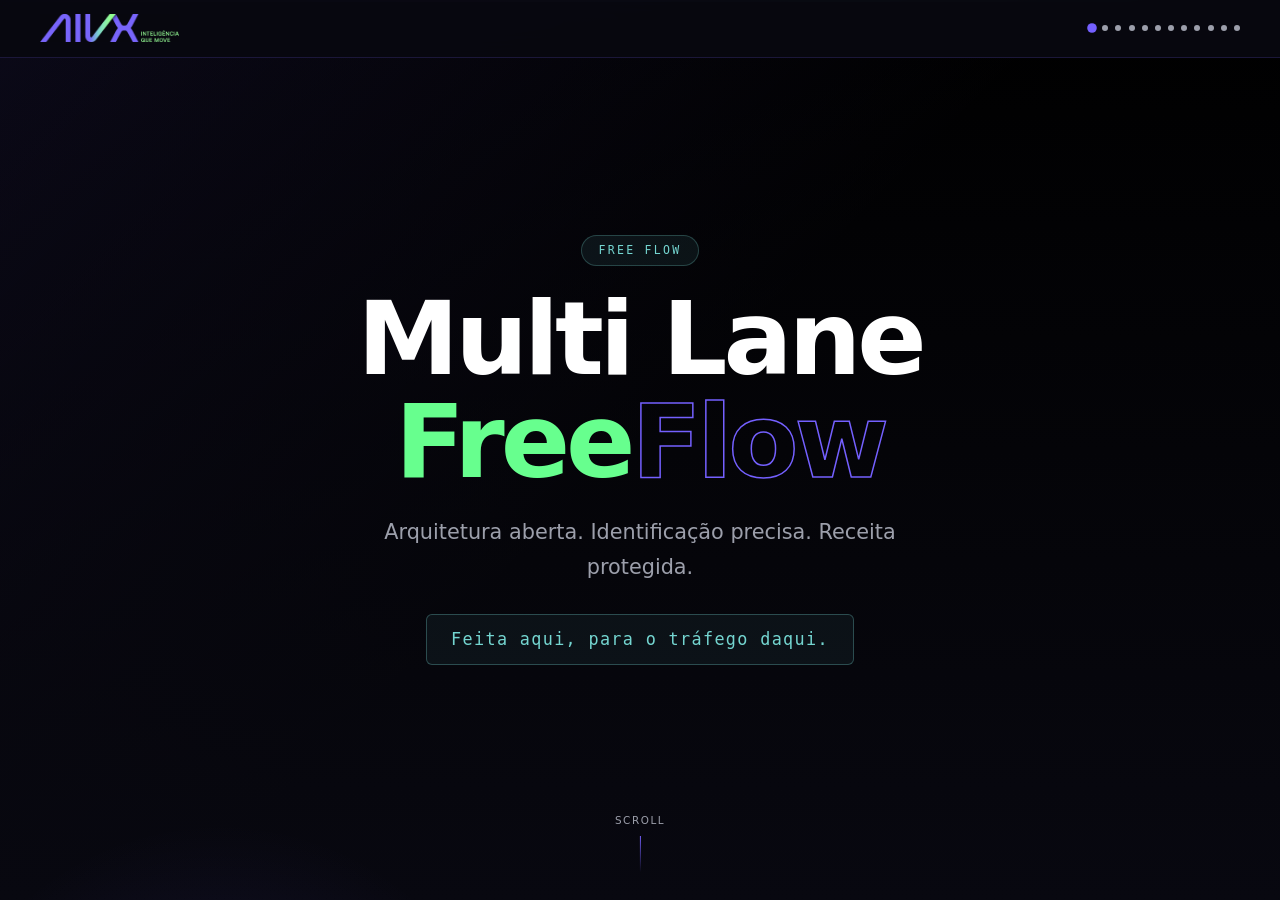
==== index.html @ fc7b1b87 "Inicio" ====
﻿<!DOCTYPE html>
<html lang="pt-BR">
<head>
<meta charset="UTF-8">
<meta name="viewport" content="width=device-width, initial-scale=1.0, viewport-fit=cover">
<title>AIVX — Multi Lane Free Flow</title>
<style>
/* iOS viewport fix */
@supports (-webkit-touch-callout: none) {
  #scroller { height: -webkit-fill-available; }
}
:root {
  --purple:#7460ff; --teal:#74d5d0; --green:#67ff8e;
  --muted:#9c9fab; --light:#e1dee1; --white:#ffffff;
  --bg:#080810; --bg2:#0d0d1a; --bgcard:#111120;
  --border:rgba(116,96,255,0.18); --borders:rgba(116,213,208,0.15);
}
*,*::before,*::after{box-sizing:border-box;margin:0;padding:0}
html{overflow:hidden;height:100%}
body{background:var(--bg);color:var(--light);font-family:'DM Sans',system-ui,sans-serif;
  font-size:16px;line-height:1.65;-webkit-font-smoothing:antialiased;height:100%;overflow:hidden}
h1,h2,h3,h4{font-weight:700;line-height:1.15;letter-spacing:-0.02em}
::-webkit-scrollbar{width:3px}::-webkit-scrollbar-track{background:var(--bg)}
::-webkit-scrollbar-thumb{background:var(--purple);border-radius:2px}

/* SCROLLER */
#scroller{height:100%;overflow-y:scroll;overflow-x:hidden;scroll-snap-type:y mandatory;scroll-behavior:smooth;-webkit-overflow-scrolling:touch;position:fixed;top:0;left:0;right:0;bottom:0;width:100%;}

/* SLIDES */
.slide{scroll-snap-align:start;scroll-snap-stop:always;min-height:100vh;min-height:100svh;display:flex;flex-direction:column;justify-content:center;align-items:center;position:relative;overflow:visible;padding:5.5rem 2rem 2.5rem}
#s-hero{height:100vh;height:100svh;max-height:100vh;max-height:100svh;overflow:hidden;}

/* PROGRESS */
.progress-bar{position:fixed;top:0;left:0;height:2px;
  background:linear-gradient(90deg,var(--purple),var(--teal),var(--green));
  z-index:300;transition:width .2s ease;pointer-events:none}

/* NAV */
nav{position:fixed;top:0;left:0;right:0;z-index:200;
  display:flex;justify-content:space-between;align-items:center;
  padding:.9rem 2.5rem;background:rgba(8,8,16,0.92);
  backdrop-filter:blur(20px);border-bottom:1px solid var(--border)}
.nav-logo img{height:28px;width:auto;display:block;mix-blend-mode:screen}
.nav-dots{display:flex;gap:.45rem;align-items:center}
.nav-dot{width:6px;height:6px;border-radius:50%;background:var(--muted);
  cursor:pointer;transition:all .3s ease;border:none;padding:0}
.nav-dot.active{background:var(--purple);transform:scale(1.6)}
.nav-dot:hover{background:var(--teal)}

/* ANIMATIONS */
@keyframes fadeUp{from{opacity:0;transform:translateY(36px)}to{opacity:1;transform:translateY(0)}}
@keyframes fadeIn{from{opacity:0}to{opacity:1}}
@keyframes scanLine{0%{transform:translateY(-100%)}100%{transform:translateY(100vh)}}
@keyframes pulse{0%,100%{opacity:.4}50%{opacity:1}}
@keyframes glow{0%,100%{box-shadow:0 0 20px rgba(116,96,255,.3)}50%{box-shadow:0 0 50px rgba(116,96,255,.6)}}
.reveal{opacity:0;transform:translateY(28px);transition:opacity .65s ease,transform .65s ease}
.reveal.on{opacity:1;transform:translateY(0)}
.r1{transition-delay:.1s}.r2{transition-delay:.2s}.r3{transition-delay:.3s}
.r4{transition-delay:.4s}.r5{transition-delay:.5s}.r6{transition-delay:.6s}

/* BG */
.bg-grid{position:absolute;inset:0;pointer-events:none;z-index:0;
  background-image:linear-gradient(rgba(116,96,255,.04) 1px,transparent 1px),
  linear-gradient(90deg,rgba(116,96,255,.04) 1px,transparent 1px);background-size:40px 40px}
.glow-purple{position:absolute;width:600px;height:600px;border-radius:50%;
  background:radial-gradient(circle,rgba(116,96,255,.13) 0%,transparent 70%);pointer-events:none;z-index:0}
.glow-teal{position:absolute;width:400px;height:400px;border-radius:50%;
  background:radial-gradient(circle,rgba(116,213,208,.1) 0%,transparent 70%);pointer-events:none;z-index:0}
.wrap{position:relative;z-index:1;width:100%;max-width:1100px;margin:0 auto}

/* TYPOGRAPHY */
.sec-label{font-family:monospace;font-size:.7rem;letter-spacing:.2em;text-transform:uppercase;
  color:var(--purple);margin-bottom:.85rem;display:flex;align-items:center;gap:.7rem}
.sec-label::before{content:'';width:22px;height:1px;background:var(--purple)}
.sec-title{font-size:clamp(1.9rem,4vw,3rem);color:var(--white);margin-bottom:1.25rem}
.sec-desc{color:var(--muted);font-size:1rem;max-width:540px;line-height:1.7}
.hl-p{color:var(--purple)}.hl-t{color:var(--teal)}.hl-g{color:var(--green)}

/* HERO */
#s-hero{padding:0;background:#000}
.hero-vid{position:absolute;inset:0;overflow:hidden}
.hero-vid video{width:100%;height:100%;object-fit:cover;opacity:.3;filter:saturate(.7) contrast(1.1)}
.hero-overlay{position:absolute;inset:0;
  background:linear-gradient(to bottom,rgba(0,0,0,.2) 0%,rgba(8,8,16,.6) 60%,var(--bg) 100%),
  linear-gradient(135deg,rgba(116,96,255,.12) 0%,transparent 50%)}
.hero-scan{position:absolute;inset:0;overflow:hidden;pointer-events:none}
.hero-scan::after{content:'';position:absolute;left:0;right:0;height:2px;
  background:linear-gradient(90deg,transparent,var(--purple),var(--teal),transparent);
  animation:scanLine 4s linear infinite;opacity:.35}
.hero-body{position:relative;z-index:2;text-align:center;max-width:920px;padding:1rem;
  display:flex;flex-direction:column;align-items:center;gap:1.4rem;margin:auto}
.hero-eyebrow{font-family:monospace;font-size:.72rem;letter-spacing:.2em;text-transform:uppercase;
  color:var(--teal);background:rgba(116,213,208,.08);border:1px solid rgba(116,213,208,.25);
  padding:.3rem 1rem;border-radius:100px;animation:fadeIn 1s ease .3s both}
.hero-title{font-size:clamp(3rem,8vw,6.5rem);font-weight:800;line-height:1;color:var(--white);
  letter-spacing:-.04em;animation:fadeUp 1s ease .5s both}
.hero-title .stroke{color:transparent;-webkit-text-stroke:1.5px var(--purple)}
.hero-title .green{color:var(--green)}
.hero-sub{font-size:clamp(.95rem,2vw,1.3rem);color:var(--muted);max-width:560px;animation:fadeUp 1s ease .7s both}
.hero-sub strong{color:var(--light)}
.hero-cta{display:flex;gap:1rem;align-items:center;animation:fadeUp 1s ease .9s both}
.btn-p{background:var(--purple);color:#fff;border:none;padding:.8rem 1.9rem;border-radius:6px;
  font-size:.92rem;font-weight:600;cursor:pointer;text-decoration:none;display:inline-block;
  transition:all .3s;animation:glow 3s ease infinite}
.btn-p:hover{background:#8a78ff;transform:translateY(-2px)}
.btn-g{color:var(--muted);font-size:.88rem;text-decoration:none;transition:color .3s}
.btn-g:hover{color:var(--light)}
.hero-stats{display:flex;gap:2.5rem;margin-top:.75rem;animation:fadeUp 1s ease 1.1s both;
  flex-wrap:wrap;justify-content:center}
.hs{text-align:center}
.hs-val{font-family:monospace;font-size:1.5rem;font-weight:700;color:var(--green);line-height:1}
.hs-lbl{font-size:.68rem;color:var(--muted);text-transform:uppercase;letter-spacing:.1em;margin-top:.3rem;max-width:110px;line-height:1.35}
.scroll-hint{position:absolute;bottom:1.75rem;left:50%;transform:translateX(-50%);
  display:flex;flex-direction:column;align-items:center;gap:.4rem;color:var(--muted);
  font-size:.65rem;letter-spacing:.15em;text-transform:uppercase;animation:pulse 2s ease infinite;z-index:2}
.scroll-hint-line{width:1px;height:36px;background:linear-gradient(to bottom,var(--purple),transparent)}

/* ABOUT */
#s-about{background:var(--bg)}
.about-grid{display:grid;grid-template-columns:1fr 1fr;gap:3.5rem;align-items:center;width:100%}
.pills{display:flex;flex-wrap:wrap;gap:.5rem;margin-top:1.5rem}
.pill{background:rgba(116,96,255,.1);border:1px solid var(--border);color:var(--light);
  padding:.4rem .9rem;border-radius:100px;font-size:.82rem;font-family:monospace;transition:all .3s}
.pill:hover{background:rgba(116,96,255,.22);border-color:var(--purple);color:#fff}
.stat-cards{display:flex;flex-direction:column;gap:.85rem}
.stat-card{background:var(--bgcard);border:1px solid var(--border);border-radius:12px;
  padding:1.3rem 1.75rem;display:flex;align-items:center;gap:1.25rem;transition:all .3s}
.stat-card:hover{border-color:var(--purple);transform:translateX(5px)}
.sc-icon{width:44px;height:44px;border-radius:9px;display:flex;align-items:center;
  justify-content:center;font-size:1.3rem;flex-shrink:0}
.sc-icon.p{background:rgba(116,96,255,.15)}.sc-icon.t{background:rgba(116,213,208,.12)}
.sc-icon.g{background:rgba(103,255,142,.12)}
.sc-val{font-family:monospace;font-size:1.4rem;font-weight:700;color:#fff;line-height:1}
.sc-lbl{font-size:.78rem;color:var(--muted);margin-top:.15rem}

/* PROBLEM */
#s-problem{background:var(--bg2)}
.problem-grid{display:grid;grid-template-columns:1fr 1fr;gap:3rem;align-items:start;width:100%}
.law-badge{font-family:monospace;font-size:.68rem;background:rgba(103,255,142,.1);
  border:1px solid rgba(103,255,142,.3);color:var(--green);
  padding:.28rem .75rem;border-radius:4px;letter-spacing:.1em;display:inline-block;margin-bottom:.9rem}
.prob-items{display:flex;flex-direction:column;gap:.65rem;margin-top:1.2rem}
.prob-item{display:flex;align-items:flex-start;gap:.7rem;padding:.85rem 1rem;
  background:rgba(255,80,80,.04);border:1px solid rgba(255,80,80,.15);
  border-radius:8px;font-size:.86rem;color:var(--light);transition:all .3s}
.prob-item:hover{background:rgba(255,80,80,.08);border-color:rgba(255,80,80,.3)}
.prob-dot{width:7px;height:7px;border-radius:50%;background:rgba(255,100,100,.7);margin-top:.38rem;flex-shrink:0}
.chart-box{background:rgba(116,96,255,.06);border:1px solid var(--border);border-radius:16px;padding:1.75rem}
.chart-title{font-size:.72rem;font-family:monospace;color:var(--muted);text-transform:uppercase;letter-spacing:.1em;margin-bottom:1rem}
.bar-chart{display:flex;flex-direction:column;gap:.75rem}
.bar-row{display:flex;align-items:center;gap:.9rem}
.bar-lbl{font-size:.75rem;color:var(--muted);width:46px;text-align:right;flex-shrink:0}
.bar-track{flex:1;height:6px;background:rgba(255,255,255,.05);border-radius:3px;overflow:hidden}
.bar-fill{height:100%;border-radius:3px;width:0;transition:width 1.2s ease}
.bf-p{background:linear-gradient(90deg,var(--purple),#a898ff)}
.bf-t{background:linear-gradient(90deg,var(--teal),#a0ecea)}
.bf-g{background:linear-gradient(90deg,var(--green),#a0ffc0)}
.bf-pr{background:linear-gradient(90deg,rgba(116,96,255,.5),rgba(103,255,142,.5));border:1px dashed rgba(255,255,255,.12)}
.bar-val{font-family:monospace;font-size:.72rem;color:var(--light);width:68px;flex-shrink:0}
.proj-sep{height:1px;background:var(--border);margin:.4rem 0;position:relative}
.proj-sep span{position:absolute;right:0;top:-8px;font-family:monospace;font-size:.58rem;color:var(--purple);letter-spacing:.1em}
.chart-note{font-size:.8rem;color:var(--muted);line-height:1.6;margin-top:1.2rem;padding-top:1rem;border-top:1px solid var(--border)}
.chart-note strong{color:var(--light)}.chart-note b{color:var(--green)}

/* FREE FLOW */
#s-freeflow{background:var(--bg)}
.ff-grid{display:grid;grid-template-columns:1.1fr 1fr;gap:3.5rem;align-items:start;width:100%}
.moment-cards{display:flex;flex-direction:column;gap:.85rem;margin-top:1.4rem}
.mc{background:var(--bgcard);border:1px solid var(--border);border-radius:10px;
  padding:1rem 1.3rem;display:flex;align-items:flex-start;gap:.9rem;transition:all .3s}
.mc:hover{border-color:var(--purple);transform:translateX(4px)}
.mc-num{font-family:monospace;font-size:1.6rem;font-weight:700;color:rgba(116,96,255,.28);line-height:1;flex-shrink:0;width:2rem}
.mc-title{font-size:.93rem;font-weight:700;color:#fff;margin-bottom:.25rem}
.mc-desc{font-size:.8rem;color:var(--muted);line-height:1.5}
.compare-wrap{background:var(--bgcard);border:1px solid var(--border);border-radius:14px;padding:1.5rem;overflow-x:auto}
.ctbl{width:100%;border-collapse:collapse;font-size:.8rem}
.ctbl th{font-family:monospace;font-size:.62rem;letter-spacing:.12em;text-transform:uppercase;
  color:var(--muted);padding:.55rem .85rem;text-align:left;border-bottom:1px solid var(--border)}
.ctbl td{padding:.65rem .85rem;border-bottom:1px solid rgba(255,255,255,.04);color:var(--light);line-height:1.4}
.ctbl tr:last-child td{border-bottom:none}
.ctbl tr:hover td{background:rgba(116,96,255,.04)}
.td-g{color:var(--green)!important;font-weight:600}.td-r{color:rgba(255,120,120,.8)!important}

/* MARKET DATA */
#s-market{background:var(--bg2)}
.market-layout{display:flex;flex-direction:column;gap:2rem;width:100%;max-width:1100px}
.market-top{display:grid;grid-template-columns:1fr 1fr;gap:2rem;align-items:start}
.big-numbers{display:grid;grid-template-columns:repeat(2,1fr);gap:1rem}
.bn-card{background:var(--bgcard);border:1px solid var(--border);border-radius:12px;padding:1.5rem;transition:all .3s;position:relative;overflow:hidden}
.bn-card::after{content:'';position:absolute;bottom:0;left:0;right:0;height:2px;
  background:var(--bn-color,var(--purple));transform:scaleX(0);transition:transform .4s ease}
.bn-card:hover::after{transform:scaleX(1)}
.bn-card:hover{border-color:var(--bn-color,var(--purple));transform:translateY(-3px)}
.bn-value{font-family:monospace;font-size:1.9rem;font-weight:700;line-height:1;margin-bottom:.4rem}
.bn-label{font-size:.78rem;color:var(--muted);line-height:1.4}
.bn-sub{font-family:monospace;font-size:.65rem;color:var(--muted);margin-top:.3rem;letter-spacing:.08em}
.market-funnel{background:rgba(116,96,255,.06);border:1px solid var(--border);border-radius:14px;padding:1.75rem}
.funnel-title{font-family:monospace;font-size:.7rem;text-transform:uppercase;letter-spacing:.12em;color:var(--muted);margin-bottom:1.25rem}
.funnel-steps{display:flex;flex-direction:column;gap:.5rem}
.funnel-step{display:flex;align-items:center;gap:1rem;padding:.85rem 1.1rem;border-radius:8px;border:1px solid var(--border);transition:all .3s}
.funnel-step:hover{border-color:var(--purple);background:rgba(116,96,255,.05)}
.funnel-step-num{font-family:monospace;font-size:1.4rem;font-weight:700;line-height:1;flex-shrink:0;width:2.5rem}
.funnel-step-label{font-size:.82rem;color:var(--muted);line-height:1.4;flex:1}
.funnel-step-val{font-family:monospace;font-size:.95rem;font-weight:700;text-align:right;flex-shrink:0}
.funnel-arrow{text-align:center;color:rgba(116,96,255,.4);font-size:.8rem;letter-spacing:.1em;padding:.15rem 0}

/* COMPETITORS */
#s-comp{background:var(--bg)}
.comp-layout{display:flex;flex-direction:column;gap:2rem;width:100%;max-width:1100px}
.comp-header{text-align:center}
.comp-cards{display:grid;grid-template-columns:repeat(4,1fr);gap:1rem}
.cc{border-radius:12px;padding:1.5rem 1.25rem;text-align:center;position:relative;overflow:hidden;transition:all .3s}
.cc.enemy{background:rgba(255,80,80,.04);border:1px solid rgba(255,80,80,.18)}
.cc.enemy:hover{background:rgba(255,80,80,.08);transform:translateY(-3px)}
.cc.aivx{background:rgba(116,96,255,.1);border:2px solid var(--purple);animation:glow 3s ease infinite}
.cc.aivx:hover{transform:translateY(-5px)}
.cc-badge{font-family:monospace;font-size:.6rem;letter-spacing:.15em;text-transform:uppercase;
  padding:.22rem .65rem;border-radius:4px;display:inline-block;margin-bottom:.85rem}
.cc.enemy .cc-badge{background:rgba(255,80,80,.1);color:rgba(255,120,120,.9);border:1px solid rgba(255,80,80,.2)}
.cc.aivx .cc-badge{background:rgba(116,96,255,.2);color:var(--purple);border:1px solid var(--purple)}
.cc-name{font-size:1rem;font-weight:700;color:#fff;margin-bottom:.65rem}
.cc-price{font-family:monospace;font-size:1.55rem;font-weight:700;line-height:1;margin-bottom:.35rem}
.cc.enemy .cc-price{color:rgba(255,120,120,.8)}.cc.aivx .cc-price{color:var(--green)}
.cc-label{font-size:.7rem;color:var(--muted);line-height:1.4}
.margin-bar-wrap{margin-top:1rem;text-align:left}
.margin-bar-label{font-size:.62rem;font-family:monospace;color:var(--muted);letter-spacing:.08em;margin-bottom:.3rem}
.margin-bar-track{height:5px;background:rgba(255,255,255,.07);border-radius:3px;overflow:hidden}
.margin-bar-fill{height:100%;border-radius:3px;background:linear-gradient(90deg,var(--green),var(--teal));width:0;transition:width 1.4s ease}
.comp-insight{background:rgba(116,96,255,.07);border:1px solid var(--border);border-radius:12px;padding:1.25rem 2rem;text-align:center}
.comp-insight p{font-size:.98rem;color:var(--light);line-height:1.65;font-style:italic}
.comp-insight strong{color:var(--green)}

/* SOLUTION */
#s-solution{background:var(--bg2)}
.sol-grid{display:grid;grid-template-columns:1fr 1fr;gap:3.5rem;align-items:start;width:100%}
.vs-pair{display:grid;grid-template-columns:1fr 1fr;gap:1.1rem}
.vs{border-radius:12px;padding:1.6rem}
.vs.bad{background:rgba(255,80,80,.05);border:1px solid rgba(255,80,80,.2)}
.vs.good{background:rgba(116,96,255,.07);border:1px solid var(--border)}
.vs-title{font-size:.68rem;font-family:monospace;text-transform:uppercase;letter-spacing:.15em;margin-bottom:.9rem}
.vs.bad .vs-title{color:rgba(255,100,100,.8)}.vs.good .vs-title{color:var(--teal)}
.vs-list{list-style:none;display:flex;flex-direction:column;gap:.55rem}
.vs-list li{font-size:.82rem;color:var(--muted);display:flex;align-items:flex-start;gap:.45rem;line-height:1.4}
.vs.bad .vs-list li::before{content:'✗';color:rgba(255,100,100,.7);flex-shrink:0}
.vs.good .vs-list li::before{content:'✓';color:var(--green);flex-shrink:0}
.feat-grid{display:grid;grid-template-columns:repeat(3,1fr);gap:.9rem}
.fc{background:var(--bgcard);border:1px solid var(--border);border-radius:11px;padding:1.3rem;transition:all .3s;position:relative;overflow:hidden}
.fc::before{content:'';position:absolute;top:0;left:0;right:0;height:1px;
  background:linear-gradient(90deg,transparent,var(--fc,var(--purple)),transparent);opacity:0;transition:opacity .3s}
.fc:hover{border-color:var(--fc,var(--purple));transform:translateY(-3px)}
.fc:hover::before{opacity:1}
.fc.p{--fc:var(--purple)}.fc.t{--fc:var(--teal)}.fc.g{--fc:var(--green)}
.fc-icon{font-size:1.4rem;margin-bottom:.6rem}
.fc-title{font-size:.93rem;font-weight:700;color:#fff;margin-bottom:.4rem}
.fc-desc{font-size:.78rem;color:var(--muted);line-height:1.5}

/* PÓRTICO */
#s-portico{background:var(--bg)}
.portico-layout{display:grid;grid-template-columns:1fr 1.4fr;gap:3rem;align-items:center;width:100%}
.portico-img-wrap{border-radius:16px;overflow:hidden;border:1px solid rgba(116,96,255,.15);position:relative}
.portico-img-wrap::after{content:'';position:absolute;inset:0;
  background:linear-gradient(135deg,rgba(8,8,16,.15),rgba(116,96,255,.08));pointer-events:none}
.portico-img-wrap img{width:100%;display:block;filter:saturate(.85) brightness(.9)}
.portico-note{font-family:monospace;font-size:.6rem;color:rgba(255,255,255,.2);
  letter-spacing:.1em;margin-top:.6rem;text-align:center;font-style:italic}
.arch-points{display:flex;flex-direction:column;gap:1rem;margin-top:1.25rem}
.ap{background:var(--bgcard);border:1px solid var(--border);border-radius:10px;
  padding:1rem 1.3rem;display:flex;gap:1rem;align-items:flex-start;transition:all .3s}
.ap:hover{border-color:var(--teal);transform:translateX(4px)}
.ap-num{font-family:monospace;font-size:1.4rem;font-weight:700;color:rgba(116,213,208,.25);line-height:1;flex-shrink:0;width:1.8rem}
.ap-title{font-size:.9rem;font-weight:700;color:#fff;margin-bottom:.2rem}
.ap-desc{font-size:.78rem;color:var(--muted);line-height:1.45}

/* ═══════════════════════════════════════
   ARCH STICKY — fixed ratio + side nav
═══════════════════════════════════════ */
#s-arch-sticky{scroll-snap-align:start;scroll-snap-stop:always;height:100vh;height:100svh;position:relative;}
.arch-sticky-inner{
  position:sticky;top:0;height:100vh;
  display:flex;align-items:center;justify-content:center;
  overflow:hidden;background:var(--bg2);padding:5.5rem 2rem 2rem;
}
.arch-sticky-inner .bg-grid{position:absolute;inset:0;pointer-events:none;z-index:0}
.arch-body{position:relative;z-index:1;width:100%;max-width:1140px;
  display:grid;grid-template-columns:1.1fr 1fr;gap:3rem;align-items:center}

/* diagram container — preserves aspect ratio at any zoom */
.diag-wrap{position:relative;width:100%}
.diag-wrap::before{content:'';display:block;padding-bottom:56.25%} /* 16:9 ratio */
.diag-stack{position:absolute;inset:0;border-radius:14px;overflow:hidden;
  border:1px solid var(--border);background:var(--bgcard)}
.diag-stack img{position:absolute;top:0;left:0;width:100%;height:100%;object-fit:contain;display:none;}
.diag-stack img.active{display:block;}

/* side arrow buttons */
.arch-nav-btn{
  position:absolute;top:50%;transform:translateY(-50%);
  background:rgba(116,96,255,.15);border:1px solid var(--border);
  color:var(--light);width:36px;height:64px;border-radius:6px;
  cursor:pointer;display:flex;align-items:center;justify-content:center;
  font-size:1.1rem;transition:all .3s;z-index:10;
  user-select:none;-webkit-user-select:none;
}
.arch-nav-btn:hover{background:rgba(116,96,255,.35);border-color:var(--purple);color:#fff}
.arch-nav-btn.prev{left:-46px}
.arch-nav-btn.next{right:-46px}
.arch-nav-btn:disabled{opacity:.25;cursor:default;pointer-events:none}

/* arch dots */
.arch-dots{display:flex;gap:.5rem;justify-content:center;margin-top:.75rem}
.arch-dot{width:6px;height:6px;border-radius:50%;background:var(--muted);transition:all .3s;cursor:pointer}
.arch-dot.on{background:var(--purple);transform:scale(1.5)}

/* step counter */
.arch-step-counter{font-family:monospace;font-size:.62rem;color:var(--muted);
  letter-spacing:.15em;text-transform:uppercase;margin-top:.4rem;text-align:center}

/* info panel */
.arch-info-panel{display:flex;flex-direction:column;gap:1.25rem}
.arch-step-label{font-family:monospace;font-size:.7rem;letter-spacing:.2em;text-transform:uppercase;
  color:var(--purple);display:flex;align-items:center;gap:.7rem}
.arch-step-label::before{content:'';width:22px;height:1px;background:var(--purple)}
.arch-step-title{font-size:clamp(1.6rem,3vw,2.3rem);color:#fff;font-weight:700;line-height:1.2}
.arch-step-desc{font-size:.9rem;color:var(--muted);line-height:1.7;max-width:440px}
.eq-card{background:var(--bgcard);border:1px solid var(--border);border-radius:12px;
  padding:1.2rem 1.5rem;display:flex;gap:1.25rem;align-items:center;transition:border-color .4s}
.eq-card.lit{border-color:var(--teal)}
.eq-img-wrap{width:72px;height:72px;border-radius:10px;flex-shrink:0;
  background:rgba(0,0,0,.6);overflow:hidden;display:flex;align-items:center;justify-content:center}
.eq-img-wrap img{width:100%;height:100%;object-fit:contain;mix-blend-mode:screen}
.eq-title{font-size:.95rem;font-weight:700;color:#fff;margin-bottom:.3rem}
.eq-sub{font-family:monospace;font-size:.62rem;color:var(--teal);letter-spacing:.1em;text-transform:uppercase;margin-bottom:.4rem}
.eq-desc{font-size:.78rem;color:var(--muted);line-height:1.5}
.eq-specs{display:flex;flex-wrap:wrap;gap:.35rem;margin-top:.6rem}
.espec{font-family:monospace;font-size:.62rem;padding:.18rem .5rem;border-radius:4px;
  background:rgba(116,96,255,.1);border:1px solid var(--border);color:var(--light)}
.eq-app-img{width:100%;border-radius:8px;overflow:hidden;margin-top:.75rem;border:1px solid var(--border)}
.eq-app-img img{width:100%;display:block;mix-blend-mode:screen;filter:brightness(1.1)}

/* ARCH LEVELS */
#s-archlvl{background:var(--bg)}
.archlvl-grid{display:grid;grid-template-columns:1fr 1fr;gap:1.2rem;width:100%}
.al{border-radius:12px;padding:1.6rem}
.al.edge{background:rgba(116,96,255,.07);border:1px solid var(--border)}
.al.core{background:rgba(116,213,208,.06);border:1px solid var(--borders)}
.al-badge{font-family:monospace;font-size:.62rem;letter-spacing:.2em;text-transform:uppercase;
  padding:.22rem .65rem;border-radius:4px;display:inline-block;margin-bottom:.7rem}
.al.edge .al-badge{background:rgba(116,96,255,.15);color:var(--purple);border:1px solid var(--border)}
.al.core .al-badge{background:rgba(116,213,208,.12);color:var(--teal);border:1px solid var(--borders)}
.al-title{font-size:1rem;font-weight:700;color:#fff;margin-bottom:.4rem}
.al-desc{font-size:.8rem;color:var(--muted);line-height:1.5}

/* VIDEO */
#s-video{background:#000}
.vid-layout{width:100%;max-width:960px;display:flex;flex-direction:column;gap:1.75rem;align-items:center}
.vid-header{text-align:center}
.vid-wrap{width:100%;border-radius:14px;overflow:hidden;border:1px solid var(--border);box-shadow:0 30px 80px rgba(0,0,0,.6)}
.vid-wrap video{width:100%;display:block;max-height:480px;object-fit:cover}

/* DIFF */
#s-diff{background:var(--bg2)}
.diff-grid{display:grid;grid-template-columns:1fr 1fr;gap:1.1rem;width:100%;margin-top:1.5rem}
.dc{background:var(--bgcard);border:1px solid var(--border);border-radius:13px;
  padding:1.75rem;display:flex;gap:1.1rem;transition:all .3s}
.dc:hover{border-color:var(--purple);background:rgba(116,96,255,.06);transform:translateY(-3px)}
.dc-num{font-family:monospace;font-size:2.2rem;font-weight:700;color:rgba(116,96,255,.22);line-height:1;flex-shrink:0;width:2.8rem}
.dc-title{font-size:.96rem;font-weight:700;color:#fff;margin-bottom:.45rem}
.dc-desc{font-size:.8rem;color:var(--muted);line-height:1.55}

/* IMPACT */
#s-impact{background:var(--bg)}
.imp-grid{display:grid;grid-template-columns:repeat(3,1fr);gap:.9rem;width:100%;margin-top:1.25rem}
.ic{background:var(--bgcard);border:1px solid var(--border);border-radius:12px;
  padding:1.6rem 1.3rem;text-align:center;transition:all .3s}
.ic:hover{border-color:var(--teal);transform:translateY(-5px);box-shadow:0 20px 40px rgba(0,0,0,.4)}
.ic-icon{font-size:1.8rem;margin-bottom:.8rem}
.ic-title{font-size:.86rem;font-weight:700;color:#fff;margin-bottom:.35rem}
.ic-desc{font-size:.75rem;color:var(--muted);line-height:1.5}
.ic-tag{display:inline-block;margin-top:.65rem;font-family:monospace;font-size:.62rem;
  letter-spacing:.1em;text-transform:uppercase;color:var(--teal);
  background:rgba(116,213,208,.08);border:1px solid rgba(116,213,208,.2);
  padding:.18rem .55rem;border-radius:4px}

/* INVESTMENT */
#s-invest{background:var(--bg2)}
.inv-layout{display:flex;flex-direction:column;gap:1.5rem;width:100%;max-width:1100px}
.inv-header{display:grid;grid-template-columns:1fr 1fr;gap:3rem;align-items:start}
.inv-cards{display:grid;grid-template-columns:1fr 1fr;gap:1.25rem}
.inv-card{border-radius:14px;padding:2rem;transition:all .3s;position:relative;overflow:hidden}
.inv-card.c1{background:rgba(103,255,142,.06);border:1px solid rgba(103,255,142,.25)}
.inv-card.c2{background:rgba(116,96,255,.08);border:2px solid var(--purple)}
.inv-card:hover{transform:translateY(-5px);box-shadow:0 30px 60px rgba(0,0,0,.5)}
.inv-badge{font-family:monospace;font-size:.62rem;letter-spacing:.2em;text-transform:uppercase;
  padding:.27rem .75rem;border-radius:4px;display:inline-block;margin-bottom:1.1rem}
.inv-card.c1 .inv-badge{background:rgba(103,255,142,.12);border:1px solid rgba(103,255,142,.3);color:var(--green)}
.inv-card.c2 .inv-badge{background:rgba(116,96,255,.15);border:1px solid var(--purple);color:var(--purple)}
.inv-tag{position:absolute;top:1.1rem;right:1.1rem;font-family:monospace;font-size:.58rem;
  letter-spacing:.1em;text-transform:uppercase;padding:.18rem .55rem;border-radius:4px;
  background:rgba(116,96,255,.2);color:var(--purple);border:1px solid var(--border)}
.inv-title{font-size:.9rem;font-weight:600;color:var(--light);margin-bottom:1.2rem;line-height:1.5}
.inv-price-main{font-family:monospace;font-size:1.95rem;font-weight:700;line-height:1}
.inv-card.c1 .inv-price-main{color:var(--green)}.inv-card.c2 .inv-price-main{color:var(--purple)}
.inv-price-lbl{font-size:.68rem;color:var(--muted);margin-top:.25rem;letter-spacing:.05em}
.inv-break{display:flex;flex-direction:column;gap:.55rem;border-top:1px solid var(--border);padding-top:1.1rem;margin-top:1.1rem}
.inv-line{display:flex;justify-content:space-between;align-items:flex-start;font-size:.8rem;gap:.75rem}
.inv-line-lbl{color:var(--muted);flex-shrink:0}
.inv-line-val{font-family:monospace;color:var(--light);text-align:right}
.inv-line-val.once{color:var(--green)}
.inv-note{text-align:center;font-size:.75rem;color:var(--muted);font-style:italic}

/* CONCLUSION */
#s-end{background:#000}
.end-layout{width:100%;max-width:860px;text-align:center;display:flex;flex-direction:column;align-items:center;gap:1.75rem}
.end-eyebrow{font-family:monospace;font-size:.68rem;letter-spacing:.25em;text-transform:uppercase;color:var(--teal)}
.end-title{font-size:clamp(2.2rem,5.5vw,4rem);color:#fff;line-height:1.1}
.end-title .stroke{color:transparent;-webkit-text-stroke:1px var(--purple)}
.end-quote{border-left:2px solid var(--purple);padding:.9rem 1.4rem;text-align:left;
  max-width:600px;font-size:.98rem;color:var(--light);font-style:italic;
  background:rgba(116,96,255,.05);border-radius:0 8px 8px 0}
.end-desc{font-size:.98rem;color:var(--muted);max-width:600px;line-height:1.7}
.end-dividers{display:flex;flex-direction:column;gap:.85rem;align-items:center;width:100%;max-width:380px}
.end-line{width:100%;height:1px;background:linear-gradient(90deg,transparent,var(--purple),transparent)}
.end-tagline{font-size:1.2rem;font-weight:700;color:#fff}
.end-tagline span{color:var(--green)}
.foot{font-family:monospace;font-size:.7rem;color:rgba(255,255,255,.14);letter-spacing:.15em;margin-top:1.5rem}


/* ── DESKTOP MEDIUM: laptops 769px–1199px ── */
@media(min-width:769px) and (max-width:1199px){
  .slide{padding:5.5rem 1.5rem 2rem}
  .sec-title{font-size:clamp(1.7rem,3.5vw,2.6rem)}
  .sec-desc{font-size:.92rem}

  /* problem/market: reduce gap so content fits */
  .problem-grid{gap:2rem}
  .chart-box{padding:1.25rem}
  .bar-chart{gap:.6rem}
  .chart-note{font-size:.75rem}
  .prob-item{padding:.7rem .9rem;font-size:.82rem}

  /* investment */
  .inv-card{padding:1.5rem}
  .inv-price-main{font-size:1.7rem}
  .inv-header{gap:2rem}

  /* market */
  .market-top{gap:2rem}
  .bn-value{font-size:1.6rem}
  .funnel-step{padding:.7rem .9rem}
  .funnel-step-val{font-size:.88rem}

  /* competitors */
  .comp-cards{gap:.75rem}
  .cc{padding:1.25rem 1rem}
  .cc-price{font-size:1.35rem}
  .cc-name{font-size:.9rem}

  /* solution features */
  .feat-grid{gap:.75rem}
  .fc{padding:1.1rem}
  .fc-desc{font-size:.75rem}

  /* impact */
  .imp-grid{gap:.75rem}
  .ic{padding:1.25rem 1rem}
  .ic-desc{font-size:.72rem}

  /* diff */
  .diff-grid{gap:.9rem}
  .dc{padding:1.4rem}
  .dc-desc{font-size:.78rem}

  /* arch levels */
  .archlvl-grid{gap:.9rem}
  .al{padding:1.3rem}
  .al-desc{font-size:.76rem}
}
@media(max-width:768px){
  /* ── SCROLL: disable snap on mobile, let content flow freely ── */
  #scroller{
    scroll-snap-type:none;
    overflow-y:auto;
  }

  /* ── SLIDES: auto height — content determines size, no clipping ── */
  .slide{
    height:auto !important;
    min-height:100svh;
    max-height:none !important;
    scroll-snap-align:none;
    scroll-snap-stop:unset;
    padding:5rem 1.25rem 3rem;
    overflow:visible;
  }

  /* ── ARCH STICKY: can't be sticky in auto-height context ── */
  #s-arch-sticky{
    height:auto !important;
    position:relative;
  }
  .arch-sticky-inner{
    position:relative;
    height:auto;
    padding:5rem 1.25rem 3rem;
  }

  /* ── NAV ── */
  nav{padding:.85rem 1.25rem}
  .nav-dots{display:none}

  /* ── GRIDS: all single column ── */
  .about-grid,
  .problem-grid,
  .ff-grid,
  .sol-grid,
  .inv-header,
  .portico-layout,
  .arch-body,
  .market-top{grid-template-columns:1fr;gap:1.5rem}

  .comp-cards,
  .vs-pair,
  .feat-grid,
  .diff-grid,
  .imp-grid,
  .inv-cards,
  .archlvl-grid,
  .big-numbers{grid-template-columns:1fr}

  /* ── TYPOGRAPHY SCALE DOWN ── */
  .hero-title{font-size:clamp(2.5rem,11vw,3.8rem)}
  .hero-stats{gap:1.25rem}
  .hs-val{font-size:1.2rem}
  .sec-title{font-size:clamp(1.6rem,6vw,2.4rem)}

  /* ── HERO: keep full screen ── */
  #s-hero{
    min-height:100svh;
    height:100svh !important;
    max-height:100svh !important;
  }

  /* ── INVESTMENT CARDS: reduce padding ── */
  .inv-card{padding:1.5rem 1.25rem}
  .inv-price-main{font-size:1.6rem}
  .inv-title{font-size:.85rem}

  /* ── COMPETITOR CARDS ── */
  .cc{padding:1.2rem 1rem}
  .cc-price{font-size:1.3rem}

  /* ── MARKET FUNNEL ── */
  .funnel-step{flex-wrap:wrap;gap:.5rem}
  .funnel-step-val{width:100%;text-align:left}

  /* ── ARCH NAV BUTTONS ── */
  .arch-nav-btn.prev{left:-4px}
  .arch-nav-btn.next{right:-4px}
  .arch-nav-btn{width:28px;height:48px;font-size:.9rem}

  /* ── DIAGRAM ── */
  .diag-wrap::before{padding-bottom:75%}

  /* ── VIDEO ── */
  .vid-wrap video{max-height:240px}

  /* ── PORTICO IMAGE ── */
  .portico-layout{display:flex;flex-direction:column}

  /* ── FEATURES/DIFF/IMPACT: readable font sizes ── */
  .fc-desc,.dc-desc,.ic-desc,.al-desc,.mc-desc{font-size:.82rem}

  /* ── PROBLEM ITEMS ── */
  .prob-item{font-size:.82rem;padding:.75rem .9rem}

  /* ── TABLE: shrink for mobile ── */
  .ctbl{font-size:.72rem}
  .ctbl td,.ctbl th{padding:.5rem .6rem}

  /* ── BIG NUMBERS ── */
  .bn-value{font-size:1.5rem}

  /* ── STAT CARDS ── */
  .stat-card{padding:1.1rem 1.25rem}
}

/* ── DASHBOARD N2 (commercial) ── */
#s-dashboard{background:var(--bg2);padding:4.5rem 2rem 1rem}
.dash-layout{display:flex;flex-direction:column;gap:.75rem;width:100%;max-width:1200px}
.dash-img-wrap{
  position:relative;border-radius:12px;overflow:hidden;
  border:1px solid var(--border);box-shadow:0 24px 60px rgba(0,0,0,.6);flex-shrink:0;
}
.dash-img-wrap img.dash-screenshot{width:100%;display:block}
.dash-logo-overlay{
  position:absolute;top:0;left:0;
  width:17%;height:6.5%;
  background:#030915;
  display:flex;align-items:center;padding:0 1.2%;
}
.dash-logo-overlay img{height:60%;width:auto;display:block;mix-blend-mode:screen;flex-shrink:0}
</style>
</head>
<body>
<div class="progress-bar" id="pb"></div>
<nav>
  <div class="nav-logo"><img src="[data-uri]" alt="AIVX"></div>
  <div class="nav-dots" id="navDots"></div>
</nav>

<div id="scroller">

<!-- HERO -->
<section class="slide" id="s-hero">
  <div class="hero-vid"><video autoplay muted loop playsinline><source src="[data-uri]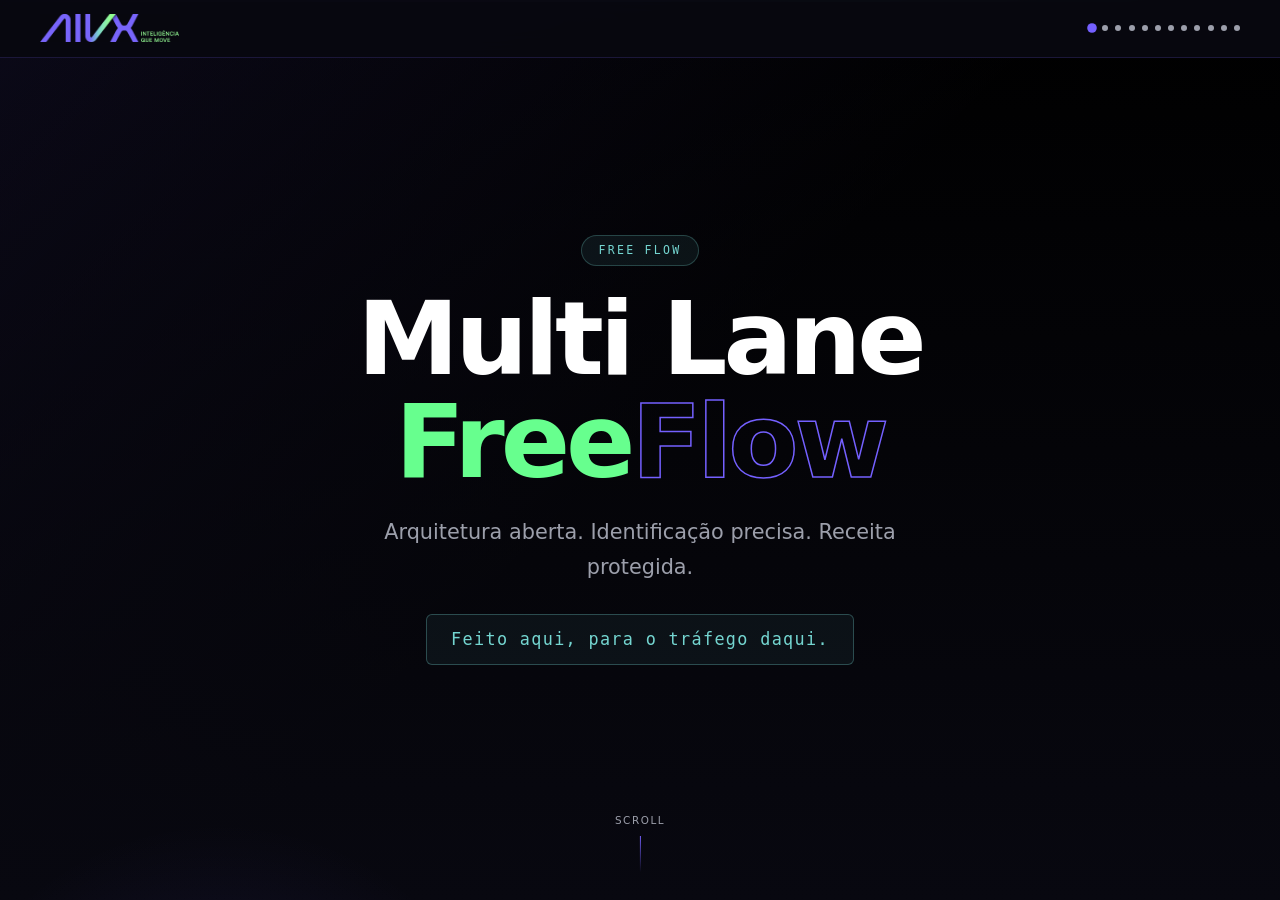
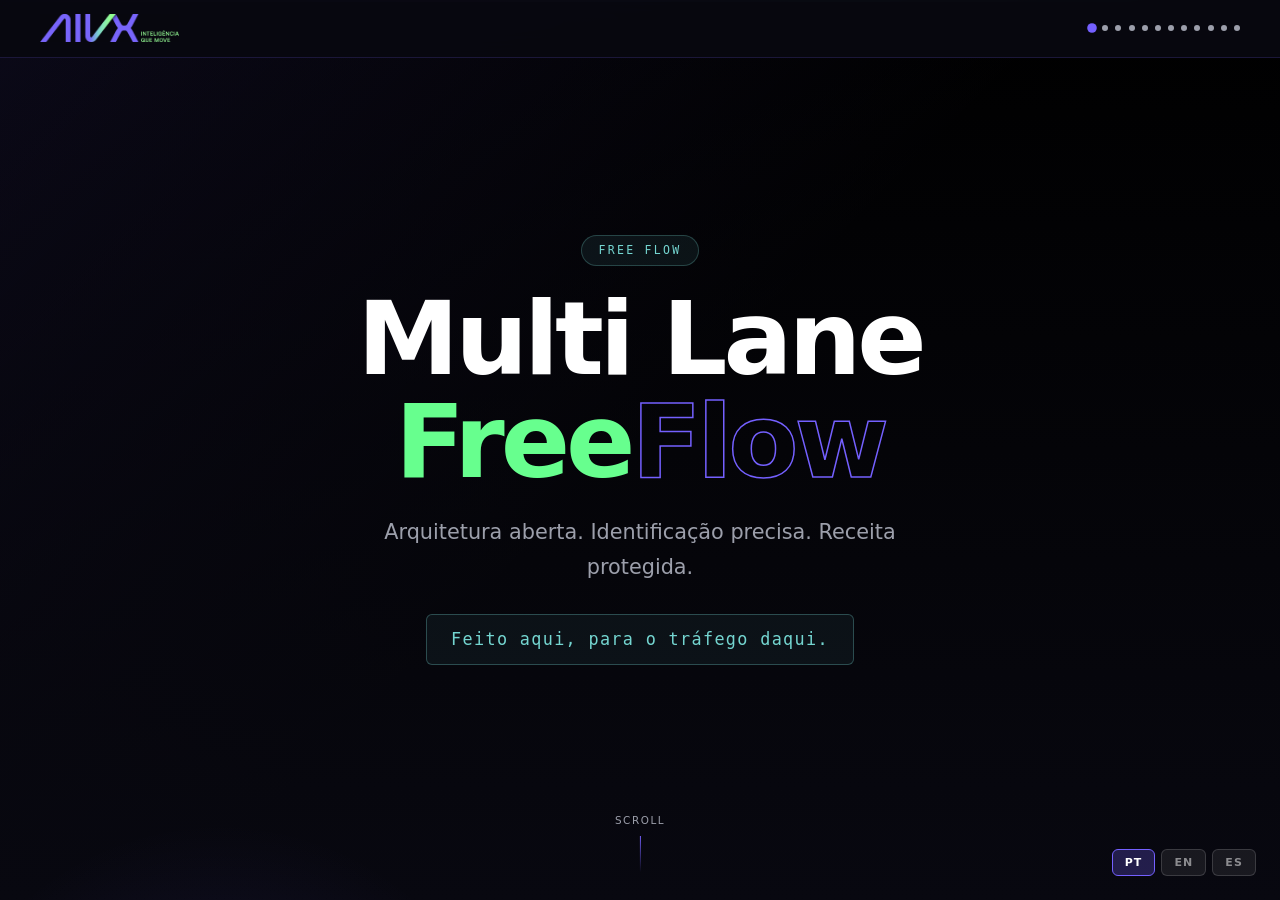
